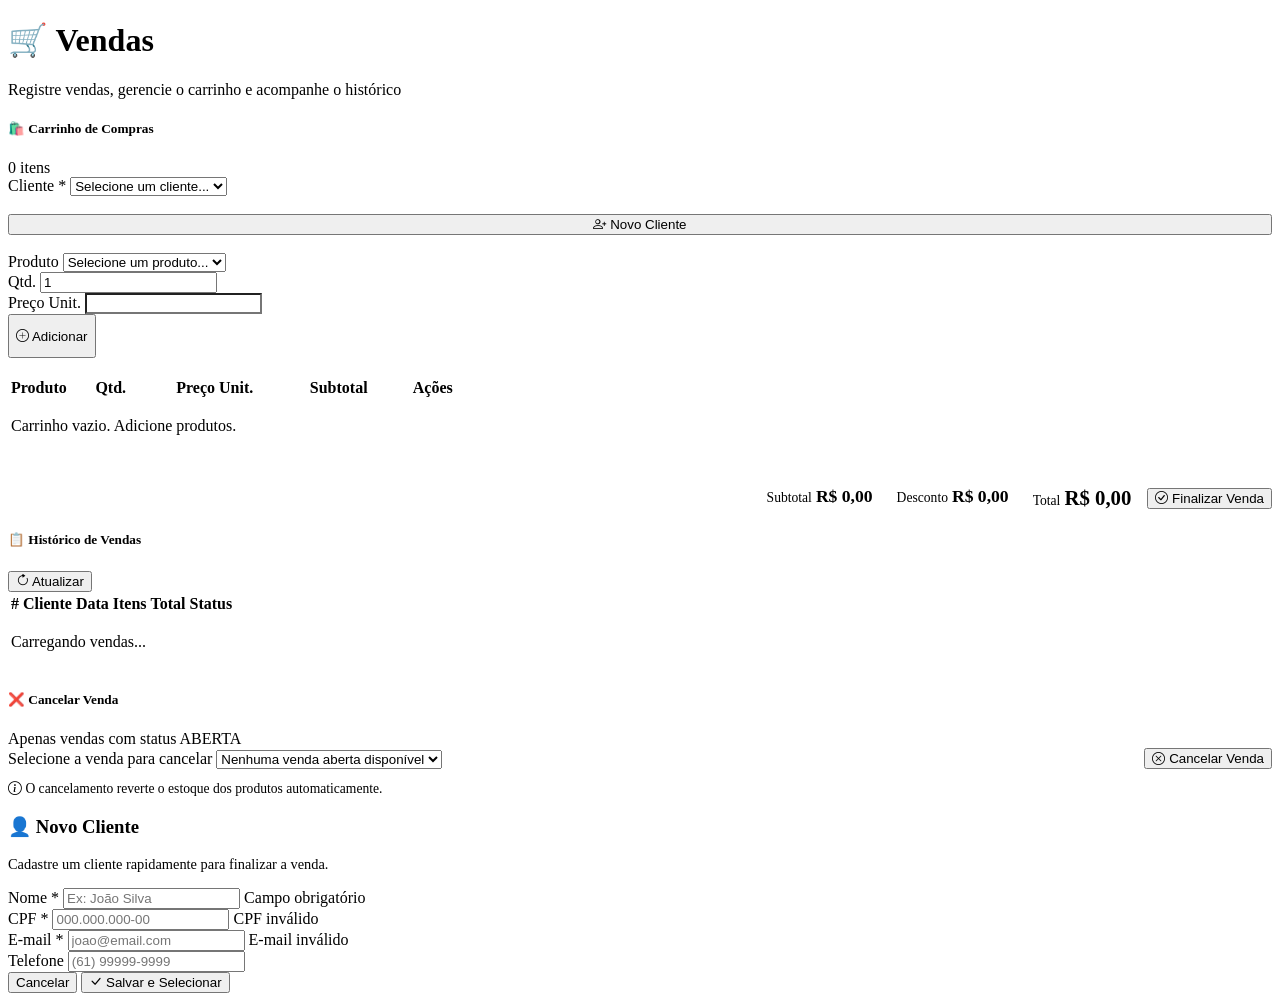
==== pages/vendas.html @ 30524304 "subindo pdv" ====
<!DOCTYPE html>
<html lang="pt-BR">

<head>
    <meta charset="UTF-8">
    <meta name="viewport" content="width=device-width, initial-scale=1.0">
    <title>Vendas</title>
    
    <!-- CSS -->
    <link rel="stylesheet" href="../GeekSync-front/assets/css/style.css">
    
    <!-- Bootstrap Icons -->
    <link rel="stylesheet" href="https://cdn.jsdelivr.net/npm/bootstrap-icons@1.13.1/font/bootstrap-icons.min.css">
</head>

<body>

    <div id="section-vendas" class="sub-page" style="display:block;">

        <!-- Header -->
        <div class="page-header">
            <div>
                <h1>🛒 Vendas</h1>
                <p>Registre vendas, gerencie o carrinho e acompanhe o histórico</p>
            </div>
        </div>

        <!-- Carrinho -->
        <div class="card">
            <div class="card-header">
                <h5>🛍️ Carrinho de Compras</h5>
                <span class="badge badge-primary" id="totalItensCarrinho">0 itens</span>
            </div>
            <div class="card-body">

                <!-- Seleção de Cliente -->
                <div class="form-row" style="margin-bottom:18px;">
                    <div class="form-group" style="margin-bottom:0;">
                        <label>Cliente *</label>
                        <select id="clienteVenda">
                            <option value="">Selecione um cliente...</option>
                        </select>
                    </div>
                    <div class="form-group" style="margin-bottom:0;">
                        <label>&nbsp;</label>
                        <button class="btn btn-secondary" style="width:100%;" onclick="abrirModalNovoCliente()">
                            <i class="bi bi-person-plus"></i>
                            Novo Cliente
                        </button>
                    </div>
                </div>

                <!-- Adicionar Itens -->
                <div class="form-row" style="margin-bottom:18px; align-items:flex-end;">
                    <div class="form-group" style="margin-bottom:0;">
                        <label>Produto</label>
                        <select id="produtoVenda">
                            <option value="">Selecione um produto...</option>
                        </select>
                    </div>
                    <div class="form-group" style="margin-bottom:0;">
                        <label>Qtd.</label>
                        <input type="number" id="quantidadeItem" value="1" min="1" />
                    </div>
                    <div class="form-group" style="margin-bottom:0;">
                        <label>Preço Unit.</label>
                        <input type="text" id="precoUnitario" readonly style="background:var(--surface2); color:var(--muted);" />
                    </div>
                    <button class="btn btn-primary" id="btnAdicionarItem" style="margin-bottom:0; height:44px;">
                        <i class="bi bi-plus-circle"></i>
                        Adicionar
                    </button>
                </div>

                <!-- Tabela do Carrinho -->
                <div class="table-wrap" style="margin-bottom:16px;">
                    <table>
                        <thead>
                            <tr>
                                <th>Produto</th>
                                <th style="width:80px;">Qtd.</th>
                                <th style="width:120px;">Preço Unit.</th>
                                <th style="width:120px;">Subtotal</th>
                                <th style="width:60px;">Ações</th>
                            </tr>
                        </thead>
                        <tbody id="tabelaCarrinho">
                            <tr>
                                <td colspan="5" class="empty">
                                    <p>Carrinho vazio. Adicione produtos.</p>
                                </td>
                            </tr>
                        </tbody>
                    </table>
                </div>

                <!-- Resumo -->
                <div style="display:flex; flex-wrap:wrap; gap:16px; justify-content:flex-end; align-items:center; padding-top:16px; border-top:1px solid var(--border);">
                    <div style="display:flex; gap:24px; flex-wrap:wrap;">
                        <div>
                            <span style="color:var(--muted); font-size:.85rem;">Subtotal</span>
                            <span style="font-size:1.1rem; font-weight:600;" id="totalCarrinho">R$ 0,00</span>
                        </div>
                        <div>
                            <span style="color:var(--muted); font-size:.85rem;">Desconto</span>
                            <span style="font-size:1.1rem; font-weight:600; color:var(--success);" id="descontoAplicado">R$ 0,00</span>
                            <span class="badge badge-desconto" id="badgeDesconto" style="display:none;">10% OFF</span>
                        </div>
                        <div>
                            <span style="color:var(--muted); font-size:.85rem;">Total</span>
                            <span style="font-size:1.3rem; font-weight:700; color:var(--blue);" id="totalFinal">R$ 0,00</span>
                        </div>
                    </div>
                    <button class="btn btn-success" id="btnFinalizarVenda">
                        <i class="bi bi-check-circle"></i>
                        Finalizar Venda
                    </button>
                </div>

            </div>
        </div>

        <!-- Histórico -->
        <div class="card">
            <div class="card-header">
                <h5>📋 Histórico de Vendas</h5>
                <button class="btn btn-secondary btn-sm" onclick="listarVendas()">
                    <i class="bi bi-arrow-clockwise"></i>
                    Atualizar
                </button>
            </div>
            <div class="card-body" style="padding:0;">
                <div class="table-wrap">
                    <table>
                        <thead>
                            <tr>
                                <th>#</th>
                                <th>Cliente</th>
                                <th>Data</th>
                                <th>Itens</th>
                                <th>Total</th>
                                <th>Status</th>
                            </tr>
                        </thead>
                        <tbody id="tabelaVendas">
                            <tr>
                                <td colspan="6" class="empty">
                                    <p>Carregando vendas...</p>
                                </td>
                            </tr>
                        </tbody>
                    </table>
                </div>
            </div>
        </div>

        <!-- Cancelar Venda -->
        <div class="card">
            <div class="card-header">
                <h5>❌ Cancelar Venda</h5>
                <span class="badge badge-warning">Apenas vendas com status ABERTA</span>
            </div>
            <div class="card-body">
                <div style="display:flex; gap:12px; flex-wrap:wrap; align-items:flex-end;">
                    <div class="form-group" style="flex:1; min-width:250px; margin-bottom:0;">
                        <label>Selecione a venda para cancelar</label>
                        <select id="vendaIdCancelar">
                            <option value="">Nenhuma venda aberta disponível</option>
                        </select>
                    </div>
                    <button class="btn btn-danger" id="btnCancelarVenda" style="margin-bottom:0;">
                        <i class="bi bi-x-circle"></i>
                        Cancelar Venda
                    </button>
                </div>
                <div style="margin-top:12px; font-size:.85rem; color:var(--muted);">
                    <i class="bi bi-info-circle"></i>
                    O cancelamento reverte o estoque dos produtos automaticamente.
                </div>
            </div>
        </div>

    </div>

    <!-- ============================================================
         MODAL - NOVO CLIENTE RÁPIDO
    ============================================================ -->

    <div class="modal-overlay" id="modalNovoCliente">
        <div class="modal">
            <h3>👤 Novo Cliente</h3>
            <p style="color:var(--muted); font-size:.9rem;">Cadastre um cliente rapidamente para finalizar a venda.</p>

            <div class="form-group">
                <label>Nome *</label>
                <input type="text" id="novoClienteNome" placeholder="Ex: João Silva" />
                <span class="error-msg" id="err-novo-cliente-nome">Campo obrigatório</span>
            </div>

            <div class="form-group">
                <label>CPF *</label>
                <input type="text" id="novoClienteCpf" placeholder="000.000.000-00" maxlength="14" oninput="maskCPF(this)" />
                <span class="error-msg" id="err-novo-cliente-cpf">CPF inválido</span>
            </div>

            <div class="form-group">
                <label>E-mail *</label>
                <input type="email" id="novoClienteEmail" placeholder="joao@email.com" />
                <span class="error-msg" id="err-novo-cliente-email">E-mail inválido</span>
            </div>

            <div class="form-group">
                <label>Telefone</label>
                <input type="text" id="novoClienteTelefone" placeholder="(61) 99999-9999" maxlength="15" oninput="maskTel(this)" />
            </div>

            <div class="form-actions">
                <button class="btn btn-secondary" onclick="fecharModalNovoCliente()">Cancelar</button>
                <button class="btn btn-primary" onclick="salvarNovoCliente()">
                    <i class="bi bi-check-lg"></i>
                    Salvar e Selecionar
                </button>
            </div>
        </div>
    </div>

    <!-- ============================================================
         SCRIPTS (somente links, SEM script inline)
    ============================================================ -->
    <script src="../assets/js/api.js"></script>
    <script src="../assets/js/auth.js"></script>
    <script src="../assets/js/app.js"></script>
    <script src="../assets/js/vendas.js"></script>

</body>

</html>
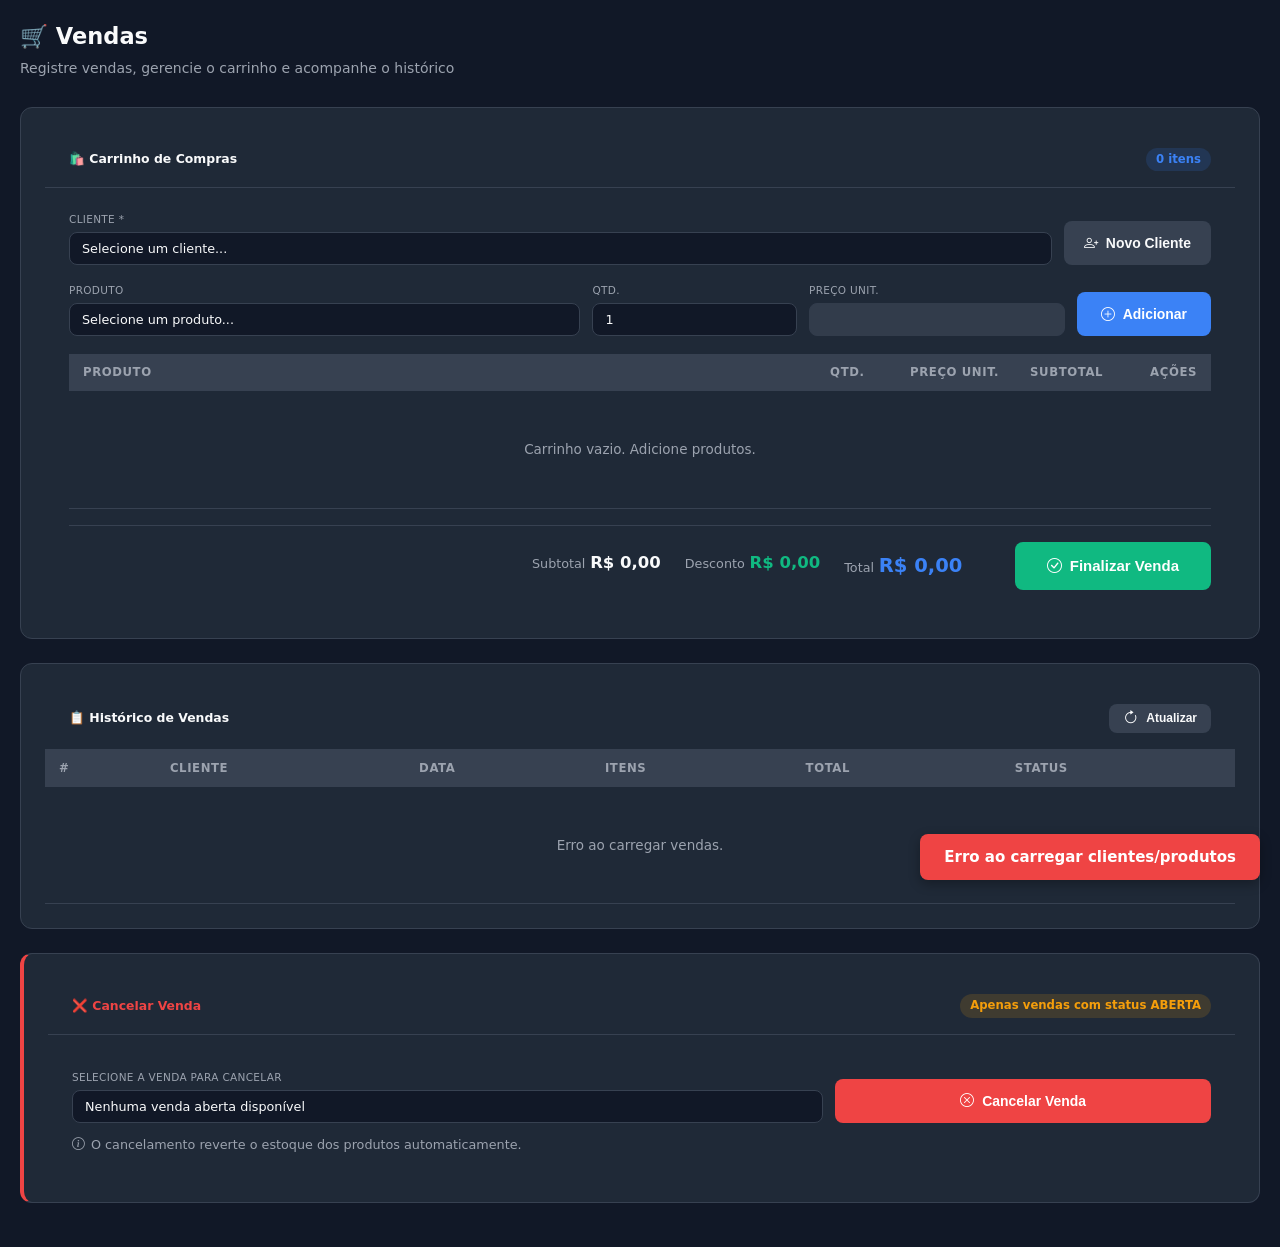
==== commit 22a1795b: "atualizando funcionalidade do botão" ====
--- a/pages/vendas.html
+++ b/pages/vendas.html
@@ -4,10 +4,10 @@
 <head>
     <meta charset="UTF-8">
     <meta name="viewport" content="width=device-width, initial-scale=1.0">
-    <title>Vendas</title>
+    <title>Vendas - GeekSync</title>
     
     <!-- CSS -->
-    <link rel="stylesheet" href="../GeekSync-front/assets/css/style.css">
+    <link rel="stylesheet" href="../assets/css/style.css">
     
     <!-- Bootstrap Icons -->
     <link rel="stylesheet" href="https://cdn.jsdelivr.net/npm/bootstrap-icons@1.13.1/font/bootstrap-icons.min.css">
@@ -15,17 +15,21 @@
 
 <body>
 
-    <div id="section-vendas" class="sub-page" style="display:block;">
-
-        <!-- Header -->
+    <div id="page-vendas" class="sub-page" style="display:block; padding:20px;">
+
+        <!-- ============================================================
+             HEADER
+        ============================================================ -->
         <div class="page-header">
             <div>
                 <h1>🛒 Vendas</h1>
-                <p>Registre vendas, gerencie o carrinho e acompanhe o histórico</p>
-            </div>
-        </div>
-
-        <!-- Carrinho -->
+                <p style="color:var(--muted); font-size:14px;">Registre vendas, gerencie o carrinho e acompanhe o histórico</p>
+            </div>
+        </div>
+
+        <!-- ============================================================
+             CARRINHO DE COMPRAS
+        ============================================================ -->
         <div class="card">
             <div class="card-header">
                 <h5>🛍️ Carrinho de Compras</h5>
@@ -34,16 +38,15 @@
             <div class="card-body">
 
                 <!-- Seleção de Cliente -->
-                <div class="form-row" style="margin-bottom:18px;">
-                    <div class="form-group" style="margin-bottom:0;">
-                        <label>Cliente *</label>
-                        <select id="clienteVenda">
+                <div style="display:grid; grid-template-columns: 1fr auto; gap:12px; margin-bottom:18px;">
+                    <div class="form-group" style="margin-bottom:0;">
+                        <label class="form-label">Cliente *</label>
+                        <select id="clienteVenda" class="form-input">
                             <option value="">Selecione um cliente...</option>
                         </select>
                     </div>
-                    <div class="form-group" style="margin-bottom:0;">
-                        <label>&nbsp;</label>
-                        <button class="btn btn-secondary" style="width:100%;" onclick="abrirModalNovoCliente()">
+                    <div class="form-group" style="margin-bottom:0; display:flex; align-items:flex-end;">
+                        <button class="btn btn-secondary" onclick="abrirModalNovoCliente()" style="height:44px; white-space:nowrap;">
                             <i class="bi bi-person-plus"></i>
                             Novo Cliente
                         </button>
@@ -51,22 +54,22 @@
                 </div>
 
                 <!-- Adicionar Itens -->
-                <div class="form-row" style="margin-bottom:18px; align-items:flex-end;">
-                    <div class="form-group" style="margin-bottom:0;">
-                        <label>Produto</label>
-                        <select id="produtoVenda">
+                <div style="display:grid; grid-template-columns: 2fr 0.8fr 1fr auto; gap:12px; margin-bottom:18px; align-items:flex-end;">
+                    <div class="form-group" style="margin-bottom:0;">
+                        <label class="form-label">Produto</label>
+                        <select id="produtoVenda" class="form-input">
                             <option value="">Selecione um produto...</option>
                         </select>
                     </div>
                     <div class="form-group" style="margin-bottom:0;">
-                        <label>Qtd.</label>
-                        <input type="number" id="quantidadeItem" value="1" min="1" />
-                    </div>
-                    <div class="form-group" style="margin-bottom:0;">
-                        <label>Preço Unit.</label>
-                        <input type="text" id="precoUnitario" readonly style="background:var(--surface2); color:var(--muted);" />
-                    </div>
-                    <button class="btn btn-primary" id="btnAdicionarItem" style="margin-bottom:0; height:44px;">
+                        <label class="form-label">Qtd.</label>
+                        <input type="number" id="quantidadeItem" class="form-input" value="1" min="1">
+                    </div>
+                    <div class="form-group" style="margin-bottom:0;">
+                        <label class="form-label">Preço Unit.</label>
+                        <input type="text" id="precoUnitario" class="form-input" readonly style="background:var(--surface2); color:var(--muted); cursor:not-allowed;">
+                    </div>
+                    <button class="btn btn-primary" id="btnAdicionarItem" style="height:44px; white-space:nowrap;">
                         <i class="bi bi-plus-circle"></i>
                         Adicionar
                     </button>
@@ -111,7 +114,7 @@
                             <span style="font-size:1.3rem; font-weight:700; color:var(--blue);" id="totalFinal">R$ 0,00</span>
                         </div>
                     </div>
-                    <button class="btn btn-success" id="btnFinalizarVenda">
+                    <button class="btn btn-success" id="btnFinalizarVenda" style="height:48px; padding:0 32px; font-size:1rem;">
                         <i class="bi bi-check-circle"></i>
                         Finalizar Venda
                     </button>
@@ -120,8 +123,10 @@
             </div>
         </div>
 
-        <!-- Histórico -->
-        <div class="card">
+        <!-- ============================================================
+             HISTÓRICO DE VENDAS
+        ============================================================ -->
+        <div class="card" style="margin-top:20px;">
             <div class="card-header">
                 <h5>📋 Histórico de Vendas</h5>
                 <button class="btn btn-secondary btn-sm" onclick="listarVendas()">
@@ -154,26 +159,31 @@
             </div>
         </div>
 
-        <!-- Cancelar Venda -->
-        <div class="card">
+        <!-- ============================================================
+             CANCELAR VENDA
+        ============================================================ -->
+        <div class="card" style="margin-top:20px; border-left: 4px solid var(--danger);">
             <div class="card-header">
-                <h5>❌ Cancelar Venda</h5>
+                <h5 style="color: var(--danger);">❌ Cancelar Venda</h5>
                 <span class="badge badge-warning">Apenas vendas com status ABERTA</span>
             </div>
             <div class="card-body">
                 <div style="display:flex; gap:12px; flex-wrap:wrap; align-items:flex-end;">
-                    <div class="form-group" style="flex:1; min-width:250px; margin-bottom:0;">
-                        <label>Selecione a venda para cancelar</label>
-                        <select id="vendaIdCancelar">
+                    <div class="form-group" style="flex:2; min-width:250px; margin-bottom:0;">
+                        <label class="form-label">Selecione a venda para cancelar</label>
+                        <select id="vendaIdCancelar" class="form-input">
                             <option value="">Nenhuma venda aberta disponível</option>
                         </select>
                     </div>
-                    <button class="btn btn-danger" id="btnCancelarVenda" style="margin-bottom:0;">
-                        <i class="bi bi-x-circle"></i>
-                        Cancelar Venda
-                    </button>
-                </div>
-                <div style="margin-top:12px; font-size:.85rem; color:var(--muted);">
+                    <div class="form-group" style="flex:1; min-width:150px; margin-bottom:0;">
+                        <label class="form-label">&nbsp;</label>
+                        <button class="btn btn-danger" id="btnCancelarVenda" style="width:100%; height:44px;">
+                            <i class="bi bi-x-circle"></i>
+                            Cancelar Venda
+                        </button>
+                    </div>
+                </div>
+                <div style="margin-top:12px; font-size:.85rem; color:var(--muted); display:flex; align-items:center; gap:6px;">
                     <i class="bi bi-info-circle"></i>
                     O cancelamento reverte o estoque dos produtos automaticamente.
                 </div>
@@ -183,38 +193,37 @@
     </div>
 
     <!-- ============================================================
-         MODAL - NOVO CLIENTE RÁPIDO
-    ============================================================ -->
-
+         MODAL - NOVO CLIENTE
+    ============================================================ -->
     <div class="modal-overlay" id="modalNovoCliente">
         <div class="modal">
             <h3>👤 Novo Cliente</h3>
-            <p style="color:var(--muted); font-size:.9rem;">Cadastre um cliente rapidamente para finalizar a venda.</p>
-
-            <div class="form-group">
-                <label>Nome *</label>
-                <input type="text" id="novoClienteNome" placeholder="Ex: João Silva" />
+            <p style="color:var(--muted); font-size:.9rem; margin-bottom:16px;">Cadastre um cliente rapidamente para finalizar a venda.</p>
+
+            <div class="form-group">
+                <label class="form-label">Nome *</label>
+                <input type="text" id="novoClienteNome" class="form-input" placeholder="Ex: João Silva">
                 <span class="error-msg" id="err-novo-cliente-nome">Campo obrigatório</span>
             </div>
 
             <div class="form-group">
-                <label>CPF *</label>
-                <input type="text" id="novoClienteCpf" placeholder="000.000.000-00" maxlength="14" oninput="maskCPF(this)" />
+                <label class="form-label">CPF *</label>
+                <input type="text" id="novoClienteCpf" class="form-input" placeholder="000.000.000-00" maxlength="14">
                 <span class="error-msg" id="err-novo-cliente-cpf">CPF inválido</span>
             </div>
 
             <div class="form-group">
-                <label>E-mail *</label>
-                <input type="email" id="novoClienteEmail" placeholder="joao@email.com" />
+                <label class="form-label">E-mail *</label>
+                <input type="email" id="novoClienteEmail" class="form-input" placeholder="joao@email.com">
                 <span class="error-msg" id="err-novo-cliente-email">E-mail inválido</span>
             </div>
 
             <div class="form-group">
-                <label>Telefone</label>
-                <input type="text" id="novoClienteTelefone" placeholder="(61) 99999-9999" maxlength="15" oninput="maskTel(this)" />
-            </div>
-
-            <div class="form-actions">
+                <label class="form-label">Telefone</label>
+                <input type="text" id="novoClienteTelefone" class="form-input" placeholder="(61) 99999-9999" maxlength="15">
+            </div>
+
+            <div class="form-actions" style="margin-top:20px;">
                 <button class="btn btn-secondary" onclick="fecharModalNovoCliente()">Cancelar</button>
                 <button class="btn btn-primary" onclick="salvarNovoCliente()">
                     <i class="bi bi-check-lg"></i>
@@ -225,13 +234,39 @@
     </div>
 
     <!-- ============================================================
-         SCRIPTS (somente links, SEM script inline)
+         TOAST NOTIFICATIONS
+    ============================================================ -->
+    <div class="toast-container" id="toast-container"></div>
+
+    <!-- ============================================================
+         SCRIPTS
     ============================================================ -->
     <script src="../assets/js/api.js"></script>
     <script src="../assets/js/auth.js"></script>
     <script src="../assets/js/app.js"></script>
     <script src="../assets/js/vendas.js"></script>
 
+    <!-- ============================================================
+         INICIALIZAÇÃO
+    ============================================================ -->
+    <script>
+        document.addEventListener('DOMContentLoaded', function() {
+            // Carrega dados da venda
+            carregarDadosVenda();
+            
+            // Configura eventos
+            configurarEventosVendas();
+            
+            // Lista vendas
+            listarVendas();
+            
+            // Carrega vendas abertas para cancelamento
+            carregarVendasAbertas();
+            
+            console.log('✅ Página de Vendas inicializada!');
+        });
+    </script>
+
 </body>
 
 </html>
--- a/assets/css/style.css
+++ b/assets/css/style.css
@@ -0,0 +1,2022 @@
+/* ============================================================
+   RESET & BASE
+   ============================================================ */
+*, *::before, *::after { 
+    box-sizing: border-box; 
+    margin: 0; 
+    padding: 0; 
+}
+
+:root {
+    --bg:       #111827;
+    --surface:  #1F2937;
+    --surface2: #374151;
+    --blue:     #3B82F6;
+    --blue-d:   #2563EB;
+    --blue-l:   #60A5FA;
+    --white:    #FFFFFF;
+    --text:     #F9FAFB;
+    --muted:    #9CA3AF;
+    --danger:   #EF4444;
+    --warning:  #F59E0B;
+    --success:  #10B981;
+    --border:   #374151;
+    --radius:   8px;
+    --shadow:   0 4px 24px rgba(0,0,0,.45);
+}
+
+html, body { 
+    height: 100%; 
+    font-family: 'Segoe UI', system-ui, -apple-system, sans-serif; 
+    background: var(--bg); 
+    color: var(--text); 
+    font-size: 15px; 
+    line-height: 1.5;
+}
+
+a { text-decoration: none; color: inherit; }
+
+/* ============================================================
+   PAGES
+   ============================================================ */
+.page { display: none; min-height: 100vh; }
+.page.active { display: flex; flex-direction: column; }
+
+/* ============================================================
+   LOGIN PAGE
+   ============================================================ */
+#page-login { 
+    align-items: center; 
+    justify-content: center; 
+    background: radial-gradient(ellipse at 60% 40%, #1e3a5f 0%, #111827 70%); 
+}
+
+.login-card {
+    width: 100%; 
+    max-width: 420px; 
+    background: var(--surface);
+    border-radius: 16px; 
+    padding: 40px 36px; 
+    box-shadow: var(--shadow);
+    border: 1px solid var(--border);
+}
+
+.login-card .logo-wrap { 
+    text-align: center; 
+    margin-bottom: 28px; 
+}
+
+.login-card .logo-wrap img { 
+    width: 200px; 
+    max-width: 100%;
+}
+
+.login-card h2 { 
+    font-size: 1.15rem; 
+    font-weight: 600; 
+    color: var(--muted); 
+    text-align: center; 
+    margin-bottom: 28px; 
+    letter-spacing: .04em; 
+    text-transform: uppercase; 
+}
+
+/* ============================================================
+   FORM ELEMENTS
+   ============================================================ */
+.form-group { 
+    margin-bottom: 18px; 
+}
+
+.form-group label { 
+    display: block; 
+    font-size: .82rem; 
+    color: var(--muted); 
+    margin-bottom: 6px; 
+    font-weight: 500; 
+    letter-spacing: .03em; 
+    text-transform: uppercase; 
+}
+
+.form-group input,
+.form-group select,
+.form-group textarea {
+    width: 100%; 
+    background: var(--bg); 
+    border: 1.5px solid var(--border);
+    color: var(--text); 
+    padding: 11px 14px; 
+    border-radius: var(--radius);
+    font-size: .95rem; 
+    outline: none; 
+    transition: border .2s;
+    font-family: inherit;
+}
+
+.form-group input:focus,
+.form-group select:focus,
+.form-group textarea:focus { 
+    border-color: var(--blue); 
+}
+
+.form-group input.error,
+.form-group select.error,
+.form-group textarea.error { 
+    border-color: var(--danger); 
+}
+
+.error-msg { 
+    display: none; 
+    margin-top: 6px; 
+    font-size: .82rem; 
+    color: var(--danger); 
+}
+
+.error-msg.visible { 
+    display: block; 
+}
+
+.alert-box {
+    display: none; 
+    background: rgba(239,68,68,.12); 
+    border: 1px solid var(--danger);
+    border-radius: var(--radius); 
+    padding: 12px 14px; 
+    margin-bottom: 20px;
+    font-size: .88rem; 
+    color: var(--danger); 
+    align-items: center; 
+    gap: 8px;
+}
+
+.alert-box.visible { 
+    display: flex; 
+}
+
+.alert-box svg { 
+    flex-shrink: 0; 
+}
+
+/* ============================================================
+   BUTTONS
+   ============================================================ */
+.btn { 
+    display: inline-flex; 
+    align-items: center; 
+    justify-content: center; 
+    gap: 8px; 
+    padding: 11px 20px; 
+    border-radius: var(--radius); 
+    font-size: .93rem; 
+    font-weight: 600; 
+    cursor: pointer; 
+    border: none; 
+    transition: all .2s; 
+    text-decoration: none;
+}
+
+.btn:active { 
+    transform: scale(.98); 
+}
+
+.btn-primary { 
+    background: var(--blue); 
+    color: #fff; 
+}
+
+.btn-primary:hover { 
+    background: var(--blue-d); 
+}
+
+.btn-secondary { 
+    background: var(--surface2); 
+    color: var(--text); 
+}
+
+.btn-secondary:hover { 
+    background: var(--border); 
+}
+
+.btn-success {
+    background: var(--success);
+    color: #fff;
+}
+
+.btn-success:hover {
+    background: #059669;
+}
+
+.btn-danger { 
+    background: var(--danger); 
+    color: #fff; 
+}
+
+.btn-danger:hover { 
+    background: #dc2626; 
+}
+
+.btn-warning {
+    background: var(--warning);
+    color: #111827;
+}
+
+.btn-warning:hover {
+    background: #d97706;
+}
+
+.btn-sm { 
+    padding: 6px 12px; 
+    font-size: .82rem; 
+}
+
+.btn-icon { 
+    background: none; 
+    border: 1px solid var(--border); 
+    color: var(--muted); 
+    width: 32px; 
+    height: 32px; 
+    border-radius: 6px; 
+    display: inline-flex; 
+    align-items: center; 
+    justify-content: center; 
+    cursor: pointer; 
+    transition: all .15s; 
+}
+
+.btn-icon:hover { 
+    border-color: var(--blue); 
+    color: var(--blue); 
+}
+
+.btn-icon.del:hover { 
+    border-color: var(--danger); 
+    color: var(--danger); 
+}
+
+.btn-icon.success:hover {
+    border-color: var(--success);
+    color: var(--success);
+}
+
+select {
+    width: 100%; 
+    background: var(--bg); 
+    border: 1.5px solid var(--border); 
+    color: var(--text); 
+    padding: 11px 14px; 
+    border-radius: var(--radius); 
+    font-size: .95rem; 
+    outline: none; 
+    appearance: none; 
+    transition: border .2s;
+    cursor: pointer;
+}
+
+select:focus { 
+    border-color: var(--blue); 
+}
+
+/* ============================================================
+   LAYOUT PRINCIPAL (SIDEBAR)
+   ============================================================ */
+#page-app { 
+    flex-direction: row; 
+}
+
+.sidebar {
+    width: 220px; 
+    min-height: 100vh; 
+    background: var(--surface);
+    border-right: 1px solid var(--border); 
+    display: flex; 
+    flex-direction: column;
+    position: fixed; 
+    top: 0; 
+    left: 0; 
+    bottom: 0; 
+    z-index: 100;
+}
+
+.sidebar .logo-wrap { 
+    padding: 22px 18px 18px; 
+    border-bottom: 1px solid var(--border); 
+    text-align: center;
+}
+
+.sidebar .logo-wrap img { 
+    width: 150px; 
+    max-width: 100%;
+}
+
+.sidebar nav { 
+    flex: 1; 
+    padding: 12px 0; 
+}
+
+.nav-item {
+    display: flex; 
+    align-items: center; 
+    gap: 10px;
+    padding: 11px 18px; 
+    cursor: pointer; 
+    border-left: 3px solid transparent;
+    font-size: .9rem; 
+    font-weight: 500; 
+    color: var(--muted); 
+    transition: all .15s;
+    border: none;
+    background: none;
+    width: 100%;
+    text-align: left;
+}
+
+.nav-item:hover { 
+    color: var(--text); 
+    background: rgba(59,130,246,.08); 
+}
+
+.nav-item.active { 
+    color: var(--blue); 
+    border-left-color: var(--blue); 
+    background: rgba(59,130,246,.1); 
+}
+
+.nav-item svg { 
+    width: 18px; 
+    height: 18px; 
+    flex-shrink: 0; 
+}
+
+.nav-item i { 
+    font-size: 1.2rem; 
+    width: 24px; 
+    text-align: center; 
+}
+
+.sidebar-footer { 
+    padding: 14px 18px; 
+    border-top: 1px solid var(--border); 
+}
+
+.user-pill { 
+    display: flex; 
+    align-items: center; 
+    gap: 10px; 
+}
+
+.user-avatar { 
+    width: 34px; 
+    height: 34px; 
+    border-radius: 50%; 
+    background: var(--blue); 
+    display: flex; 
+    align-items: center; 
+    justify-content: center; 
+    font-weight: 700; 
+    font-size: .85rem; 
+    flex-shrink: 0; 
+}
+
+.user-info .user-name { 
+    font-size: .85rem; 
+    font-weight: 600; 
+}
+
+.user-info .user-role { 
+    font-size: .75rem; 
+    color: var(--muted); 
+}
+
+.btn-logout { 
+    margin-top: 10px; 
+    background: none; 
+    border: 1px solid var(--border); 
+    color: var(--muted); 
+    padding: 7px 12px; 
+    border-radius: var(--radius); 
+    font-size: .82rem; 
+    cursor: pointer; 
+    width: 100%; 
+    transition: all .15s; 
+}
+
+.btn-logout:hover { 
+    border-color: var(--danger); 
+    color: var(--danger); 
+}
+
+.main-content { 
+    margin-left: 220px; 
+    flex: 1; 
+    padding: 32px 36px; 
+    min-height: 100vh; 
+}
+
+/* ============================================================
+   PAGE HEADER
+   ============================================================ */
+.page-header { 
+    display: flex; 
+    align-items: center; 
+    justify-content: space-between; 
+    margin-bottom: 28px; 
+    flex-wrap: wrap;
+    gap: 12px;
+}
+
+.page-header h1 { 
+    font-size: 1.5rem; 
+    font-weight: 700; 
+}
+
+.page-header p { 
+    color: var(--muted); 
+    font-size: .88rem; 
+    margin-top: 4px; 
+}
+
+/* ============================================================
+   CARDS / PANELS
+   ============================================================ */
+.card { 
+    background: var(--surface); 
+    border: 1px solid var(--border); 
+    border-radius: 12px; 
+    padding: 24px; 
+    margin-bottom: 24px; 
+}
+
+.card-header {
+    display: flex;
+    justify-content: space-between;
+    align-items: center;
+    padding: 16px 24px;
+    border-bottom: 1px solid var(--border);
+    background: transparent;
+}
+
+.card-header h5 {
+    font-weight: 600;
+    margin: 0;
+}
+
+.card-body {
+    padding: 24px;
+}
+
+/* ============================================================
+   TABLE
+   ============================================================ */
+.table-wrap { 
+    overflow-x: auto; 
+}
+
+table { 
+    width: 100%; 
+    border-collapse: collapse; 
+    font-size: .9rem; 
+}
+
+thead th { 
+    background: var(--surface2); 
+    color: var(--muted); 
+    font-size: .78rem; 
+    text-transform: uppercase; 
+    letter-spacing: .05em; 
+    padding: 10px 14px; 
+    text-align: left; 
+    font-weight: 600;
+}
+
+tbody tr { 
+    border-bottom: 1px solid var(--border); 
+    transition: background .1s; 
+}
+
+tbody tr:hover { 
+    background: rgba(255,255,255,.02); 
+}
+
+tbody td { 
+    padding: 12px 14px; 
+    vertical-align: middle; 
+}
+
+/* ============================================================
+   BADGES
+   ============================================================ */
+.badge { 
+    display: inline-flex; 
+    align-items: center; 
+    gap: 5px; 
+    padding: 3px 10px; 
+    border-radius: 999px; 
+    font-size: .78rem; 
+    font-weight: 600; 
+}
+
+.badge-success { 
+    background: rgba(16,185,129,.15); 
+    color: var(--success); 
+}
+
+.badge-danger  { 
+    background: rgba(239,68,68,.15); 
+    color: var(--danger); 
+}
+
+.badge-warning { 
+    background: rgba(245,158,11,.18); 
+    color: var(--warning); 
+}
+
+.badge-muted   { 
+    background: rgba(156,163,175,.15); 
+    color: var(--muted); 
+}
+
+.badge-primary {
+    background: rgba(59,130,246,.15);
+    color: var(--blue);
+}
+
+/* Estoque baixo */
+tr.estoque-baixo { 
+    background: rgba(245,158,11,.07) !important; 
+}
+
+tr.estoque-baixo td:first-child { 
+    border-left: 3px solid var(--warning); 
+}
+
+/* ============================================================
+   FORM LAYOUT
+   ============================================================ */
+.form-row { 
+    display: grid; 
+    grid-template-columns: 1fr 1fr; 
+    gap: 18px; 
+}
+
+.form-row.single { 
+    grid-template-columns: 1fr; 
+}
+
+.form-actions { 
+    display: flex; 
+    gap: 10px; 
+    margin-top: 24px; 
+    justify-content: flex-end; 
+    flex-wrap: wrap;
+}
+
+/* ============================================================
+   SEARCH BAR
+   ============================================================ */
+.search-bar { 
+    display: flex; 
+    gap: 12px; 
+    margin-bottom: 20px; 
+    flex-wrap: wrap; 
+}
+
+.search-bar input,
+.search-bar select { 
+    flex: 1; 
+    min-width: 200px; 
+    background: var(--surface); 
+    border: 1.5px solid var(--border); 
+    color: var(--text); 
+    padding: 9px 14px; 
+    border-radius: var(--radius); 
+    font-size: .9rem; 
+    outline: none; 
+}
+
+.search-bar input:focus,
+.search-bar select:focus { 
+    border-color: var(--blue); 
+}
+
+/* ============================================================
+   SUB PAGES
+   ============================================================ */
+.sub-page { 
+    display: none; 
+}
+
+.sub-page.active { 
+    display: block; 
+}
+
+/* ============================================================
+   MODAL
+   ============================================================ */
+.modal-overlay { 
+    display: none; 
+    position: fixed; 
+    inset: 0; 
+    background: rgba(0,0,0,.65); 
+    z-index: 200; 
+    align-items: center; 
+    justify-content: center; 
+}
+
+.modal-overlay.visible { 
+    display: flex; 
+}
+
+.modal { 
+    background: var(--surface); 
+    border-radius: 14px; 
+    padding: 28px 28px 24px; 
+    width: 100%; 
+    max-width: 520px; 
+    box-shadow: var(--shadow); 
+    border: 1px solid var(--border); 
+}
+
+.modal h3 { 
+    font-size: 1.05rem; 
+    font-weight: 700; 
+    margin-bottom: 20px; 
+}
+
+.modal-actions { 
+    display: flex; 
+    gap: 10px; 
+    justify-content: flex-end; 
+    margin-top: 24px; 
+}
+
+/* ============================================================
+   DASHBOARD CARDS
+   ============================================================ */
+.dashboard-grid {
+    display: grid;
+    grid-template-columns: repeat(4, 1fr);
+    gap: 20px;
+    margin-bottom: 24px;
+}
+
+.dashboard-card {
+    background: var(--surface);
+    border: 1px solid var(--border);
+    border-radius: 12px;
+    padding: 20px;
+    transition: all .2s;
+}
+
+.dashboard-card:hover {
+    border-color: var(--blue);
+    transform: translateY(-2px);
+}
+
+.dashboard-card .card-header-dash {
+    display: flex;
+    justify-content: space-between;
+    align-items: center;
+}
+
+.dashboard-card .card-label {
+    color: var(--muted);
+    font-size: .8rem;
+    text-transform: uppercase;
+    letter-spacing: .05em;
+    margin-bottom: 4px;
+}
+
+.dashboard-card .card-value {
+    font-size: 2rem;
+    font-weight: 700;
+}
+
+.dashboard-card .card-icon {
+    font-size: 2.5rem;
+    opacity: .6;
+}
+
+.dashboard-card .card-icon.blue { color: var(--blue); }
+.dashboard-card .card-icon.green { color: var(--success); }
+.dashboard-card .card-icon.yellow { color: var(--warning); }
+.dashboard-card .card-icon.red { color: var(--danger); }
+
+/* ============================================================
+   TOOLTIP
+   ============================================================ */
+.estoque-warn { 
+    color: var(--warning); 
+    font-size: .8rem; 
+    display: inline-flex; 
+    align-items: center; 
+    gap: 4px; 
+}
+
+/* ============================================================
+   EMPTY STATE
+   ============================================================ */
+.empty { 
+    text-align: center; 
+    padding: 48px 0; 
+    color: var(--muted); 
+}
+
+.empty svg { 
+    opacity: .3; 
+    margin-bottom: 12px; 
+}
+
+.empty p { 
+    font-size: .9rem; 
+}
+
+/* ============================================================
+   TOAST / NOTIFICATIONS
+   ============================================================ */
+.toast-container {
+    position: fixed;
+    bottom: 20px;
+    right: 20px;
+    z-index: 9999;
+    display: flex;
+    flex-direction: column;
+    gap: 8px;
+    max-width: 400px;
+}
+
+.toast {
+    padding: 12px 20px;
+    border-radius: 8px;
+    color: white;
+    font-weight: 600;
+    font-size: .9rem;
+    box-shadow: 0 4px 12px rgba(0,0,0,0.3);
+    animation: slideInRight 0.3s ease;
+}
+
+.toast-success { background: var(--success); }
+.toast-danger { background: var(--danger); }
+.toast-warning { background: var(--warning); }
+.toast-info { background: var(--blue); }
+
+@keyframes slideInRight {
+    from { transform: translateX(100%); opacity: 0; }
+    to { transform: translateX(0); opacity: 1; }
+}
+
+/* ============================================================
+   LIST GROUP
+   ============================================================ */
+.list-group {
+    list-style: none;
+    margin: 0;
+    padding: 0;
+}
+
+.list-group-item {
+    padding: 12px 24px;
+    border-bottom: 1px solid var(--border);
+    display: flex;
+    justify-content: space-between;
+    align-items: center;
+}
+
+.list-group-item:last-child {
+    border-bottom: none;
+}
+
+/* ============================================================
+   RESPONSIVIDADE
+   ============================================================ */
+@media (max-width: 1024px) {
+    .dashboard-grid {
+        grid-template-columns: repeat(2, 1fr);
+    }
+}
+
+@media (max-width: 768px) {
+    .sidebar { 
+        width: 60px; 
+    }
+    
+    .sidebar .logo-wrap img { 
+        width: 36px; 
+    }
+    
+    .sidebar .logo-wrap { 
+        padding: 12px; 
+        text-align: center; 
+    }
+    
+    .nav-item span { 
+        display: none; 
+    }
+    
+    .nav-item { 
+        justify-content: center; 
+        padding: 12px; 
+    }
+    
+    .nav-item i {
+        font-size: 1.4rem;
+        margin: 0;
+    }
+    
+    .user-info { 
+        display: none; 
+    }
+    
+    .user-pill { 
+        justify-content: center; 
+    }
+    
+    .btn-logout { 
+        font-size: 0; 
+        padding: 8px; 
+    }
+    
+    .btn-logout::after { 
+        content: "⬅"; 
+        font-size: 18px; 
+    }
+    
+    .main-content { 
+        margin-left: 60px; 
+        padding: 16px; 
+    }
+
+    .dashboard-grid {
+        grid-template-columns: 1fr 1fr;
+    }
+
+    .form-row {
+        grid-template-columns: 1fr;
+    }
+
+    .page-header {
+        flex-direction: column;
+        align-items: flex-start;
+    }
+
+    .search-bar {
+        flex-direction: column;
+    }
+
+    .search-bar input,
+    .search-bar select {
+        min-width: 100%;
+    }
+}
+
+@media (max-width: 480px) {
+    .dashboard-grid {
+        grid-template-columns: 1fr;
+    }
+
+    .login-card {
+        padding: 24px 20px;
+        margin: 16px;
+    }
+
+    .main-content {
+        padding: 12px;
+    }
+
+    .card {
+        padding: 16px;
+    }
+
+    table {
+        font-size: .8rem;
+    }
+
+    thead th,
+    tbody td {
+        padding: 8px 10px;
+    }
+}
+
+/* ============================================================
+   UTILITÁRIOS
+   ============================================================ */
+.text-center { text-align: center; }
+.text-muted { color: var(--muted); }
+.text-success { color: var(--success); }
+.text-danger { color: var(--danger); }
+.text-warning { color: var(--warning); }
+.text-primary { color: var(--blue); }
+
+.d-flex { display: flex; }
+.align-items-center { align-items: center; }
+.justify-content-between { justify-content: space-between; }
+.gap-2 { gap: 8px; }
+.gap-3 { gap: 12px; }
+.gap-4 { gap: 16px; }
+
+.flex-grow-1 { flex-grow: 1; }
+.flex-column { flex-direction: column; }
+
+.mb-0 { margin-bottom: 0; }
+.mb-2 { margin-bottom: 8px; }
+.mb-3 { margin-bottom: 12px; }
+.mb-4 { margin-bottom: 16px; }
+
+.mt-2 { margin-top: 8px; }
+.mt-3 { margin-top: 12px; }
+.mt-4 { margin-top: 16px; }
+.mt-5 { margin-top: 24px; }
+
+.fs-2 { font-size: 2rem; }
+.fs-3 { font-size: 1.5rem; }
+
+.fw-bold { font-weight: 700; }
+.fw-semibold { font-weight: 600; }
+
+.w-100 { width: 100%; }
+
+.container-fluid { 
+    width: 100%; 
+    padding-right: 16px; 
+    padding-left: 16px; 
+}
+
+.row {
+    display: grid;
+    grid-template-columns: repeat(auto-fit, minmax(200px, 1fr));
+    gap: 20px;
+}
+
+/* Scrollbar personalizada */
+::-webkit-scrollbar {
+    width: 6px;
+    height: 6px;
+}
+
+::-webkit-scrollbar-track {
+    background: var(--bg);
+}
+
+::-webkit-scrollbar-thumb {
+    background: var(--surface2);
+    border-radius: 3px;
+}
+
+::-webkit-scrollbar-thumb:hover {
+    background: var(--border);
+}
+
+/* ============================================================
+   RELATÓRIOS - ESTILOS ESPECÍFICOS
+   ============================================================ */
+
+/* Progress Bar para ranking de produtos */
+.progress-bar {
+    display: flex;
+    align-items: center;
+    gap: 8px;
+    min-width: 120px;
+}
+
+.progress-fill {
+    flex: 1;
+    height: 8px;
+    background: var(--surface2);
+    border-radius: 4px;
+    overflow: hidden;
+    position: relative;
+}
+
+.progress-fill::after {
+    content: '';
+    position: absolute;
+    top: 0;
+    left: 0;
+    height: 100%;
+    background: var(--blue);
+    border-radius: 4px;
+    transition: width 0.8s ease;
+}
+
+/* Variantes de cores para progress bar */
+.progress-fill.gold::after { background: #F59E0B; }
+.progress-fill.silver::after { background: #9CA3AF; }
+.progress-fill.bronze::after { background: #D97706; }
+
+.progress-label {
+    font-size: .8rem;
+    color: var(--muted);
+    min-width: 45px;
+    text-align: right;
+}
+
+/* Badge para destaques */
+.badge-primary {
+    background: rgba(59, 130, 246, 0.15);
+    color: var(--blue);
+}
+
+.badge-gold {
+    background: rgba(245, 158, 11, 0.2);
+    color: #F59E0B;
+}
+
+/* Cards de resumo com ícones coloridos */
+.card-icon.blue { color: var(--blue); }
+.card-icon.green { color: var(--success); }
+.card-icon.yellow { color: var(--warning); }
+.card-icon.red { color: var(--danger); }
+.card-icon.purple { color: #8B5CF6; }
+
+/* Grid responsivo para os cards de resumo */
+.dashboard-grid {
+    display: grid;
+    grid-template-columns: repeat(4, 1fr);
+    gap: 20px;
+}
+
+@media (max-width: 1024px) {
+    .dashboard-grid {
+        grid-template-columns: repeat(2, 1fr);
+    }
+}
+
+@media (max-width: 480px) {
+    .dashboard-grid {
+        grid-template-columns: 1fr;
+    }
+}
+
+/* Estilo para o container de resultado */
+#resultadoRelatorio {
+    min-height: 200px;
+    transition: all 0.3s ease;
+}
+
+#resultadoRelatorio .empty {
+    text-align: center;
+    padding: 60px 20px;
+}
+
+/* Tabela de relatórios com mais espaçamento */
+#resultadoRelatorio .table-wrap {
+    margin: 0;
+}
+
+#resultadoRelatorio table {
+    font-size: 0.9rem;
+}
+
+#resultadoRelatorio table th {
+    background: var(--surface2);
+    padding: 12px 16px;
+    font-weight: 600;
+    font-size: 0.78rem;
+    text-transform: uppercase;
+    letter-spacing: 0.05em;
+    color: var(--muted);
+}
+
+#resultadoRelatorio table td {
+    padding: 12px 16px;
+    border-bottom: 1px solid var(--border);
+}
+
+/* Hover nas linhas da tabela */
+#resultadoRelatorio table tbody tr:hover {
+    background: rgba(255, 255, 255, 0.02);
+}
+
+/* Estoque baixo na tabela */
+#resultadoRelatorio .estoque-baixo td:first-child {
+    border-left: 3px solid var(--warning);
+}
+
+/* Animação para carregamento dos relatórios */
+@keyframes fadeInUp {
+    from {
+        opacity: 0;
+        transform: translateY(10px);
+    }
+    to {
+        opacity: 1;
+        transform: translateY(0);
+    }
+}
+
+#resultadoRelatorio .card {
+    animation: fadeInUp 0.4s ease;
+}
+
+/* Badge de desconto */
+.badge-desconto {
+    background: rgba(16, 185, 129, 0.15);
+    color: var(--success);
+}
+
+.badge-desconto::before {
+    content: '🎯 ';
+}
+/* ============================================================
+   VENDAS - ESTILOS ESPECÍFICOS
+   ============================================================ */
+
+/* Badge de desconto */
+.badge-desconto {
+    background: rgba(16, 185, 129, 0.15);
+    color: var(--success);
+    font-weight: 600;
+    padding: 2px 10px;
+    border-radius: 999px;
+    font-size: .75rem;
+}
+
+.badge-desconto::before {
+    content: '🎯 ';
+}
+
+/* Input readonly */
+input[readonly] {
+    cursor: not-allowed;
+    opacity: 0.8;
+}
+
+/* Botão no carrinho com ícone */
+#btnAdicionarItem {
+    height: 44px;
+    padding: 0 24px;
+}
+
+/* Responsivo para o carrinho */
+@media (max-width: 768px) {
+    /* Ajustar grid do carrinho */
+    #section-vendas .form-row-auto {
+        grid-template-columns: 1fr !important;
+    }
+    
+    /* Ajustar resumo do carrinho */
+    #section-vendas .card-body > div:last-child {
+        flex-direction: column;
+        align-items: stretch !important;
+    }
+    
+    #section-vendas .card-body > div:last-child > div {
+        justify-content: space-between;
+        width: 100%;
+    }
+    
+    /* Ajustar botão finalizar */
+    #btnFinalizarVenda {
+        width: 100%;
+        justify-content: center;
+    }
+}
+
+/* Modal de novo cliente */
+#modalNovoCliente .modal {
+    max-width: 480px;
+}
+
+#modalNovoCliente .form-group {
+    margin-bottom: 16px;
+}
+
+/* Tabela de vendas - status */
+#tabelaVendas .badge {
+    font-size: .75rem;
+    padding: 3px 10px;
+}
+
+/* Total no carrinho com destaque */
+#totalFinal {
+    font-size: 1.4rem;
+    font-weight: 700;
+    color: var(--blue);
+    min-width: 120px;
+    display: inline-block;
+}
+
+/* Responsivo para o carrinho em telas menores */
+@media (max-width: 768px) {
+    /* Adicionar itens - mobile */
+    #section-vendas .card-body > div:nth-child(2) {
+        grid-template-columns: 1fr 1fr !important;
+    }
+    
+    #section-vendas .card-body > div:nth-child(2) .btn {
+        grid-column: 1 / -1;
+    }
+    
+    /* Tabela do carrinho - mobile */
+    #tabelaCarrinho td,
+    #tabelaCarrinho th {
+        padding: 8px 10px;
+        font-size: .85rem;
+    }
+    
+    /* Botão finalizar */
+    #btnFinalizarVenda {
+        width: 100%;
+        justify-content: center;
+    }
+}
+
+/* ========== TELA DE PDV / CAIXA ========== */
+.pdv-container {
+  display: grid;
+  grid-template-columns: 1fr 380px;
+  gap: 20px;
+  height: calc(100vh - 120px);
+  align-items: start;
+}
+
+@media (max-width: 992px) {
+  .pdv-container {
+    grid-template-columns: 1fr;
+    height: auto;
+  }
+}
+
+.pdv-painel {
+  background: var(--surface);
+  border: 1px solid var(--border);
+  border-radius: var(--radius);
+  padding: 20px;
+}
+
+.pdv-form-group {
+  display: grid;
+  grid-template-columns: 2fr 1fr 1fr;
+  gap: 12px;
+  align-items: end;
+  margin-bottom: 20px;
+}
+
+@media (max-width: 576px) {
+  .pdv-form-group {
+    grid-template-columns: 1fr;
+  }
+}
+
+.cart-table-wrapper {
+  overflow-y: auto;
+  max-height: calc(100vh - 340px);
+  border: 1px solid var(--border);
+  border-radius: var(--radius);
+}
+
+.badge-desconto {
+  background-color: rgba(16, 185, 129, 0.2);
+  color: var(--success);
+  padding: 2px 6px;
+  border-radius: 4px;
+  font-size: 12px;
+  font-weight: bold;
+}
+
+.resumo-card {
+  background: var(--surface2);
+  border-radius: var(--radius);
+  padding: 20px;
+  display: flex;
+  flex-direction: column;
+  gap: 16px;
+}
+
+.resumo-linha {
+  display: flex;
+  justify-content: space-between;
+  font-size: 15px;
+  color: var(--muted);
+}
+
+.resumo-linha.total {
+  font-size: 22px;
+  font-weight: bold;
+  color: var(--white);
+  border-top: 1px solid var(--border);
+  padding-top: 16px;
+  margin-top: 8px;
+}
+
+.resumo-linha .valor-desconto {
+  color: var(--success);
+  font-weight: 600;
+}
+
+/* ========== MÓDULO DE RELATÓRIOS E DASHBOARD ========== */
+.dashboard-grid {
+  display: grid;
+  grid-template-columns: repeat(auto-fit, minmax(240px, 1fr));
+  gap: 20px;
+  margin-top: 15px;
+  margin-bottom: 25px;
+}
+
+.kpi-card {
+  background: var(--surface);
+  border: 1px solid var(--border);
+  border-radius: var(--radius);
+  padding: 22px;
+  display: flex;
+  flex-direction: column;
+  gap: 6px;
+  box-shadow: 0 2px 12px rgba(0,0,0,0.15);
+}
+
+.kpi-card .kpi-label {
+  color: var(--muted);
+  font-size: .78rem;
+  font-weight: 600;
+  text-transform: uppercase;
+  letter-spacing: .05em;
+}
+
+.kpi-card .kpi-val {
+  font-size: 1.85rem;
+  font-weight: 700;
+  color: var(--white);
+}
+
+/* CONTAINER DO GRÁFICO */
+.chart-container {
+  background: var(--surface);
+  border: 1px solid var(--border);
+  border-radius: 12px;
+  padding: 24px;
+  margin-bottom: 24px;
+}
+
+.chart-bars {
+  display: flex;
+  align-items: flex-end;
+  justify-content: space-between;
+  height: 220px;
+  padding-top: 25px;
+  border-bottom: 2px solid var(--border);
+  gap: 8px;
+  margin-top: 15px;
+}
+
+.chart-bar-wrapper {
+  display: flex;
+  flex-direction: column;
+  align-items: center;
+  flex: 1;
+  height: 100%;
+  justify-content: flex-end;
+}
+
+.chart-bar-fill {
+  width: 100%;
+  max-width: 38px;
+  background: linear-gradient(to top, var(--blue-d), var(--blue));
+  border-radius: 6px 6px 0 0;
+  transition: height 0.4s cubic-bezier(0.4, 0, 0.2, 1), background 0.2s;
+  position: relative;
+  cursor: pointer;
+}
+
+.chart-bar-fill:hover {
+  background: linear-gradient(to top, var(--blue), var(--blue-l));
+}
+
+/* TOOLTIP DO GRÁFICO */
+.chart-bar-tooltip {
+  position: absolute;
+  top: -28px;
+  left: 50%;
+  transform: translateX(-50%);
+  background: var(--surface2);
+  border: 1px solid var(--border);
+  padding: 4px 8px;
+  border-radius: 4px;
+  font-size: 11px;
+  color: var(--text);
+  white-space: nowrap;
+  opacity: 0;
+  visibility: hidden;
+  transition: opacity 0.15s, visibility 0.15s;
+  pointer-events: none;
+  box-shadow: var(--shadow);
+  z-index: 10;
+}
+
+.chart-bar-fill:hover .chart-bar-tooltip {
+  opacity: 1;
+  visibility: visible;
+}
+
+.chart-label {
+  font-size: .75rem;
+  color: var(--muted);
+  margin-top: 10px;
+  text-transform: uppercase;
+  font-weight: 500;
+}
+/* ============================================================
+   PDV — classes form-label / form-input (faltavam no CSS)
+   Usadas em pages/pdv.html. Alinhadas ao estilo de .form-group
+   ============================================================ */
+.form-label {
+    display: block;
+    font-size: .78rem;
+    color: var(--muted);
+    margin-bottom: 6px;
+    font-weight: 500;
+    letter-spacing: .03em;
+    text-transform: uppercase;
+}
+
+.form-input {
+    width: 100%;
+    background: var(--bg);
+    border: 1.5px solid var(--border);
+    color: var(--text);
+    padding: 11px 14px;
+    border-radius: var(--radius);
+    font-size: .95rem;
+    outline: none;
+    transition: border .2s;
+    font-family: inherit;
+}
+
+.form-input:focus {
+    border-color: var(--blue);
+}
+
+/* Logo dentro de .logo-wrap (login + sidebar) */
+.logo-wrap img {
+    max-width: 180px;
+    width: 100%;
+    height: auto;
+    object-fit: contain;
+}
+.sidebar .logo-wrap img {
+    max-width: 150px;
+}
+
+/* ============================================================
+   LISTAGEM DE VENDAS - ESTILOS ESPECÍFICOS
+   ============================================================ */
+
+/* Container da listagem */
+#section-vendas {
+    margin-top: 40px;
+    padding-top: 20px;
+    border-top: 1px solid var(--border);
+}
+
+/* Badges de status */
+.status-badge {
+    display: inline-flex;
+    align-items: center;
+    gap: 6px;
+    padding: 4px 14px;
+    border-radius: 999px;
+    font-size: .8rem;
+    font-weight: 600;
+}
+
+.badge-success {
+    background: rgba(16, 185, 129, 0.15);
+    color: var(--success);
+}
+
+.badge-danger {
+    background: rgba(239, 68, 68, 0.15);
+    color: var(--danger);
+}
+
+.badge-warning {
+    background: rgba(245, 158, 11, 0.15);
+    color: var(--warning);
+}
+
+.badge-info {
+    background: rgba(59, 130, 246, 0.15);
+    color: var(--blue);
+}
+
+/* Badge de pagamento */
+.badge-pagamento {
+    background: var(--surface2);
+    padding: 4px 10px;
+    border-radius: 4px;
+    font-size: .75rem;
+    font-weight: 600;
+    color: var(--muted);
+    text-transform: uppercase;
+}
+
+/* Linha de venda cancelada */
+.venda-cancelada {
+    opacity: 0.7;
+    background: rgba(239, 68, 68, 0.03);
+}
+
+.venda-cancelada td {
+    text-decoration: line-through;
+    text-decoration-color: rgba(239, 68, 68, 0.3);
+}
+
+.venda-cancelada .badge-pagamento {
+    opacity: 0.5;
+}
+
+/* Filtros da listagem */
+.filtros-container {
+    display: flex;
+    gap: 12px;
+    margin-bottom: 20px;
+    flex-wrap: wrap;
+    background: var(--surface);
+    padding: 16px 20px;
+    border-radius: var(--radius);
+    border: 1px solid var(--border);
+}
+
+.filtros-container .form-group {
+    flex: 1;
+    min-width: 150px;
+    margin-bottom: 0;
+}
+
+.filtros-container .form-group label {
+    font-size: .7rem;
+    margin-bottom: 4px;
+}
+
+.filtros-container .form-group input,
+.filtros-container .form-group select {
+    padding: 8px 12px;
+    font-size: .85rem;
+}
+
+/* Botões de ação na listagem */
+.btn-sm {
+    padding: 6px 14px;
+    font-size: .8rem;
+}
+
+.btn-sm i {
+    font-size: 1rem;
+}
+
+.btn-group {
+    display: flex;
+    gap: 6px;
+    flex-wrap: wrap;
+}
+
+/* Detalhes da venda (modal) */
+.modal-detalhes-venda {
+    max-width: 600px;
+}
+
+.modal-detalhes-venda .item-lista {
+    display: flex;
+    justify-content: space-between;
+    padding: 8px 0;
+    border-bottom: 1px solid var(--border);
+    font-size: .9rem;
+}
+
+.modal-detalhes-venda .item-lista:last-child {
+    border-bottom: none;
+}
+
+.modal-detalhes-venda .item-nome {
+    font-weight: 500;
+}
+
+.modal-detalhes-venda .item-preco {
+    color: var(--muted);
+}
+
+.modal-detalhes-venda .total-venda {
+    font-size: 1.2rem;
+    font-weight: 700;
+    color: var(--blue);
+    padding-top: 12px;
+    margin-top: 12px;
+    border-top: 2px solid var(--border);
+    display: flex;
+    justify-content: space-between;
+}
+
+/* Contador de vendas */
+.vendas-stats {
+    display: flex;
+    gap: 20px;
+    padding: 12px 0;
+    font-size: .9rem;
+}
+
+.vendas-stats .stat-item {
+    display: flex;
+    align-items: center;
+    gap: 6px;
+}
+
+.vendas-stats .stat-item .numero {
+    font-weight: 700;
+    font-size: 1.1rem;
+}
+
+.stat-aberta .numero { color: var(--success); }
+.stat-cancelada .numero { color: var(--danger); }
+.stat-total .numero { color: var(--blue); }
+
+/* Responsivo para a listagem */
+@media (max-width: 768px) {
+    .filtros-container {
+        flex-direction: column;
+    }
+    
+    .filtros-container .form-group {
+        min-width: 100%;
+    }
+    
+    .vendas-stats {
+        flex-wrap: wrap;
+        gap: 12px;
+    }
+    
+    .btn-group {
+        flex-direction: column;
+    }
+    
+    .btn-group .btn-sm {
+        width: 100%;
+        justify-content: center;
+    }
+}
+
+@media (max-width: 480px) {
+    #section-vendas .table-wrap {
+        overflow-x: auto;
+    }
+    
+    #section-vendas table {
+        min-width: 600px;
+        font-size: .8rem;
+    }
+    
+    #section-vendas table th,
+    #section-vendas table td {
+        padding: 8px 10px;
+    }
+}
+
+/* Animação ao carregar vendas */
+@keyframes fadeSlideDown {
+    from {
+        opacity: 0;
+        transform: translateY(-10px);
+    }
+    to {
+        opacity: 1;
+        transform: translateY(0);
+    }
+}
+
+#lista-vendas-container .card {
+    animation: fadeSlideDown 0.3s ease;
+}
+
+/* Scrollbar personalizada para a tabela */
+#section-vendas .table-wrap::-webkit-scrollbar {
+    height: 6px;
+}
+
+#section-vendas .table-wrap::-webkit-scrollbar-track {
+    background: var(--bg);
+}
+
+#section-vendas .table-wrap::-webkit-scrollbar-thumb {
+    background: var(--surface2);
+    border-radius: 3px;
+}
+
+/* Toast notifications */
+.toast-container {
+    position: fixed;
+    bottom: 24px;
+    right: 24px;
+    z-index: 9999;
+    display: flex;
+    flex-direction: column;
+    gap: 8px;
+    max-width: 400px;
+}
+
+.toast {
+    padding: 14px 20px;
+    border-radius: var(--radius);
+    color: white;
+    font-weight: 500;
+    font-size: .9rem;
+    box-shadow: 0 4px 16px rgba(0,0,0,0.3);
+    animation: slideInRight 0.3s ease;
+    display: flex;
+    align-items: center;
+    gap: 10px;
+}
+
+.toast-success { background: var(--success); }
+.toast-danger { background: var(--danger); }
+.toast-warning { background: var(--warning); color: #111827; }
+.toast-info { background: var(--blue); }
+
+.toast i {
+    font-size: 1.2rem;
+}
+
+@keyframes slideInRight {
+    from {
+        transform: translateX(100%);
+        opacity: 0;
+    }
+    to {
+        transform: translateX(0);
+        opacity: 1;
+    }
+}
+
+/* Botão desabilitado com estilo consistente */
+.btn:disabled {
+    opacity: 0.5;
+    cursor: not-allowed;
+    transform: none;
+}
+
+.btn:disabled:hover {
+    transform: none;
+}
+
+/* Cores para os status */
+.status-aberta {
+    color: var(--success);
+    font-weight: 600;
+}
+
+.status-cancelada {
+    color: var(--danger);
+    font-weight: 600;
+}
+
+/* Lista vazia estilizada */
+.empty-state {
+    text-align: center;
+    padding: 60px 20px;
+    color: var(--muted);
+}
+
+.empty-state i {
+    font-size: 48px;
+    opacity: 0.3;
+    display: block;
+    margin-bottom: 16px;
+}
+
+.empty-state h3 {
+    font-size: 1.1rem;
+    margin-bottom: 8px;
+    color: var(--text);
+}
+
+.empty-state p {
+    font-size: .9rem;
+}
+
+/* ============================================================
+   ESTILOS ESPECÍFICOS PARA A PÁGINA DE VENDAS
+   Adicione ao final do seu style.css
+   ============================================================ */
+
+/* ===== KPI CARDS ===== */
+.kpi-card {
+    background: var(--surface);
+    border: 1px solid var(--border);
+    border-radius: var(--radius);
+    padding: 20px 24px;
+    transition: all 0.2s;
+}
+
+.kpi-card:hover {
+    border-color: var(--blue);
+    transform: translateY(-2px);
+}
+
+.kpi-card .kpi-label {
+    color: var(--muted);
+    font-size: .78rem;
+    font-weight: 600;
+    text-transform: uppercase;
+    letter-spacing: .05em;
+    margin-bottom: 4px;
+}
+
+.kpi-card .kpi-val {
+    font-size: 1.85rem;
+    font-weight: 700;
+    color: var(--white);
+}
+
+/* ===== STATUS BADGE ===== */
+.status-badge {
+    display: inline-flex;
+    align-items: center;
+    gap: 6px;
+    padding: 4px 14px;
+    border-radius: 999px;
+    font-size: .8rem;
+    font-weight: 600;
+}
+
+.badge-success {
+    background: rgba(16, 185, 129, 0.15);
+    color: var(--success);
+}
+
+.badge-danger {
+    background: rgba(239, 68, 68, 0.15);
+    color: var(--danger);
+}
+
+.badge-warning {
+    background: rgba(245, 158, 11, 0.15);
+    color: var(--warning);
+}
+
+.badge-info {
+    background: rgba(59, 130, 246, 0.15);
+    color: var(--blue);
+}
+
+/* ===== BADGE PAGAMENTO ===== */
+.badge-pagamento {
+    background: var(--surface2);
+    padding: 4px 10px;
+    border-radius: 4px;
+    font-size: .75rem;
+    font-weight: 600;
+    color: var(--muted);
+    text-transform: uppercase;
+}
+
+/* ===== LINHA DE VENDA CANCELADA ===== */
+.venda-cancelada {
+    opacity: 0.7;
+    background: rgba(239, 68, 68, 0.03);
+}
+
+.venda-cancelada td {
+    text-decoration: line-through;
+    text-decoration-color: rgba(239, 68, 68, 0.3);
+}
+
+.venda-cancelada .badge-pagamento {
+    opacity: 0.5;
+}
+
+/* ===== FILTROS ===== */
+#page-vendas .form-group {
+    margin-bottom: 0;
+}
+
+#page-vendas .form-group label {
+    font-size: .7rem;
+    margin-bottom: 4px;
+}
+
+#page-vendas .form-group input,
+#page-vendas .form-group select {
+    padding: 8px 12px;
+    font-size: .85rem;
+}
+
+/* ===== MODAL DETALHES ===== */
+#modal-detalhes-venda .modal {
+    max-width: 600px;
+}
+
+#modal-detalhes-venda .modal h3 {
+    font-size: 1.05rem;
+    font-weight: 700;
+    margin-bottom: 20px;
+}
+
+/* ===== BOTÃO SMALL ===== */
+.btn-sm {
+    padding: 6px 14px;
+    font-size: .8rem;
+}
+
+.btn-sm i {
+    font-size: 1rem;
+}
+
+/* ===== RESPONSIVIDADE ===== */
+@media (max-width: 768px) {
+    .dashboard-grid {
+        grid-template-columns: repeat(2, 1fr);
+        gap: 12px;
+    }
+    
+    .kpi-card .kpi-val {
+        font-size: 1.3rem;
+    }
+    
+    #page-vendas .table-wrap {
+        overflow-x: auto;
+    }
+    
+    #page-vendas table {
+        min-width: 700px;
+        font-size: .8rem;
+    }
+    
+    #page-vendas table th,
+    #page-vendas table td {
+        padding: 8px 10px;
+    }
+    
+    .btn-sm {
+        padding: 4px 10px;
+        font-size: .75rem;
+    }
+}
+
+@media (max-width: 480px) {
+    .dashboard-grid {
+        grid-template-columns: 1fr;
+    }
+    
+    #page-vendas .card-body > div {
+        grid-template-columns: 1fr !important;
+    }
+    
+    .modal {
+        margin: 16px;
+        padding: 20px;
+    }
+}
+
+/* ===== SCROLLBAR ===== */
+#page-vendas .table-wrap::-webkit-scrollbar {
+    height: 6px;
+}
+
+#page-vendas .table-wrap::-webkit-scrollbar-track {
+    background: var(--bg);
+}
+
+#page-vendas .table-wrap::-webkit-scrollbar-thumb {
+    background: var(--surface2);
+    border-radius: 3px;
+}
+
+#page-vendas .table-wrap::-webkit-scrollbar-thumb:hover {
+    background: var(--border);
+}
+
+/* ===== ANIMAÇÃO AO CARREGAR ===== */
+@keyframes fadeSlideDown {
+    from {
+        opacity: 0;
+        transform: translateY(-10px);
+    }
+    to {
+        opacity: 1;
+        transform: translateY(0);
+    }
+}
+
+#lista-vendas-container .table-wrap {
+    animation: fadeSlideDown 0.3s ease;
+}
+
+/* ===== EMPTY STATE ===== */
+#lista-vendas-container .empty-state {
+    text-align: center;
+    padding: 60px 20px;
+    color: var(--muted);
+}
+
+#lista-vendas-container .empty-state i {
+    font-size: 48px;
+    opacity: 0.3;
+    display: block;
+    margin-bottom: 16px;
+}
+
+#lista-vendas-container .empty-state h3 {
+    font-size: 1.1rem;
+    margin-bottom: 8px;
+    color: var(--text);
+}
+
+#lista-vendas-container .empty-state p {
+    font-size: .9rem;
+}
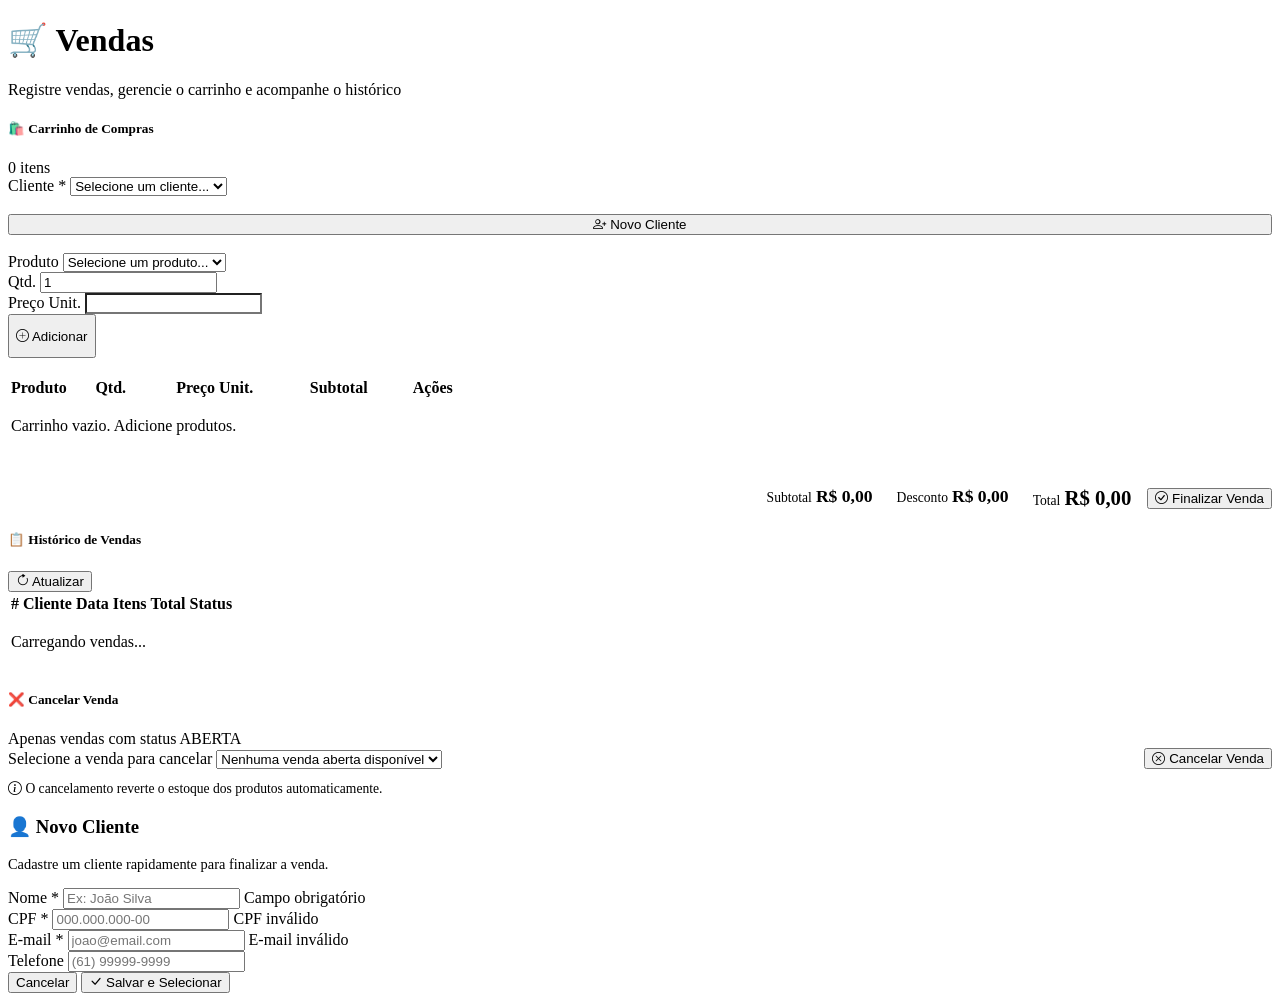
==== commit 1d95ac1d: "chore: merge branch front na main - adiciona frontend GeekSync ERP" ====
--- a/pages/vendas.html
+++ b/pages/vendas.html
@@ -4,10 +4,10 @@
 <head>
     <meta charset="UTF-8">
     <meta name="viewport" content="width=device-width, initial-scale=1.0">
-    <title>Vendas - GeekSync</title>
+    <title>Vendas</title>
     
     <!-- CSS -->
-    <link rel="stylesheet" href="../assets/css/style.css">
+    <link rel="stylesheet" href="../GeekSync-front/assets/css/style.css">
     
     <!-- Bootstrap Icons -->
     <link rel="stylesheet" href="https://cdn.jsdelivr.net/npm/bootstrap-icons@1.13.1/font/bootstrap-icons.min.css">
@@ -15,21 +15,17 @@
 
 <body>
 
-    <div id="page-vendas" class="sub-page" style="display:block; padding:20px;">
-
-        <!-- ============================================================
-             HEADER
-        ============================================================ -->
+    <div id="section-vendas" class="sub-page" style="display:block;">
+
+        <!-- Header -->
         <div class="page-header">
             <div>
                 <h1>🛒 Vendas</h1>
-                <p style="color:var(--muted); font-size:14px;">Registre vendas, gerencie o carrinho e acompanhe o histórico</p>
-            </div>
-        </div>
-
-        <!-- ============================================================
-             CARRINHO DE COMPRAS
-        ============================================================ -->
+                <p>Registre vendas, gerencie o carrinho e acompanhe o histórico</p>
+            </div>
+        </div>
+
+        <!-- Carrinho -->
         <div class="card">
             <div class="card-header">
                 <h5>🛍️ Carrinho de Compras</h5>
@@ -38,15 +34,16 @@
             <div class="card-body">
 
                 <!-- Seleção de Cliente -->
-                <div style="display:grid; grid-template-columns: 1fr auto; gap:12px; margin-bottom:18px;">
-                    <div class="form-group" style="margin-bottom:0;">
-                        <label class="form-label">Cliente *</label>
-                        <select id="clienteVenda" class="form-input">
+                <div class="form-row" style="margin-bottom:18px;">
+                    <div class="form-group" style="margin-bottom:0;">
+                        <label>Cliente *</label>
+                        <select id="clienteVenda">
                             <option value="">Selecione um cliente...</option>
                         </select>
                     </div>
-                    <div class="form-group" style="margin-bottom:0; display:flex; align-items:flex-end;">
-                        <button class="btn btn-secondary" onclick="abrirModalNovoCliente()" style="height:44px; white-space:nowrap;">
+                    <div class="form-group" style="margin-bottom:0;">
+                        <label>&nbsp;</label>
+                        <button class="btn btn-secondary" style="width:100%;" onclick="abrirModalNovoCliente()">
                             <i class="bi bi-person-plus"></i>
                             Novo Cliente
                         </button>
@@ -54,22 +51,22 @@
                 </div>
 
                 <!-- Adicionar Itens -->
-                <div style="display:grid; grid-template-columns: 2fr 0.8fr 1fr auto; gap:12px; margin-bottom:18px; align-items:flex-end;">
-                    <div class="form-group" style="margin-bottom:0;">
-                        <label class="form-label">Produto</label>
-                        <select id="produtoVenda" class="form-input">
+                <div class="form-row" style="margin-bottom:18px; align-items:flex-end;">
+                    <div class="form-group" style="margin-bottom:0;">
+                        <label>Produto</label>
+                        <select id="produtoVenda">
                             <option value="">Selecione um produto...</option>
                         </select>
                     </div>
                     <div class="form-group" style="margin-bottom:0;">
-                        <label class="form-label">Qtd.</label>
-                        <input type="number" id="quantidadeItem" class="form-input" value="1" min="1">
-                    </div>
-                    <div class="form-group" style="margin-bottom:0;">
-                        <label class="form-label">Preço Unit.</label>
-                        <input type="text" id="precoUnitario" class="form-input" readonly style="background:var(--surface2); color:var(--muted); cursor:not-allowed;">
-                    </div>
-                    <button class="btn btn-primary" id="btnAdicionarItem" style="height:44px; white-space:nowrap;">
+                        <label>Qtd.</label>
+                        <input type="number" id="quantidadeItem" value="1" min="1" />
+                    </div>
+                    <div class="form-group" style="margin-bottom:0;">
+                        <label>Preço Unit.</label>
+                        <input type="text" id="precoUnitario" readonly style="background:var(--surface2); color:var(--muted);" />
+                    </div>
+                    <button class="btn btn-primary" id="btnAdicionarItem" style="margin-bottom:0; height:44px;">
                         <i class="bi bi-plus-circle"></i>
                         Adicionar
                     </button>
@@ -114,7 +111,7 @@
                             <span style="font-size:1.3rem; font-weight:700; color:var(--blue);" id="totalFinal">R$ 0,00</span>
                         </div>
                     </div>
-                    <button class="btn btn-success" id="btnFinalizarVenda" style="height:48px; padding:0 32px; font-size:1rem;">
+                    <button class="btn btn-success" id="btnFinalizarVenda">
                         <i class="bi bi-check-circle"></i>
                         Finalizar Venda
                     </button>
@@ -123,10 +120,8 @@
             </div>
         </div>
 
-        <!-- ============================================================
-             HISTÓRICO DE VENDAS
-        ============================================================ -->
-        <div class="card" style="margin-top:20px;">
+        <!-- Histórico -->
+        <div class="card">
             <div class="card-header">
                 <h5>📋 Histórico de Vendas</h5>
                 <button class="btn btn-secondary btn-sm" onclick="listarVendas()">
@@ -159,31 +154,26 @@
             </div>
         </div>
 
-        <!-- ============================================================
-             CANCELAR VENDA
-        ============================================================ -->
-        <div class="card" style="margin-top:20px; border-left: 4px solid var(--danger);">
+        <!-- Cancelar Venda -->
+        <div class="card">
             <div class="card-header">
-                <h5 style="color: var(--danger);">❌ Cancelar Venda</h5>
+                <h5>❌ Cancelar Venda</h5>
                 <span class="badge badge-warning">Apenas vendas com status ABERTA</span>
             </div>
             <div class="card-body">
                 <div style="display:flex; gap:12px; flex-wrap:wrap; align-items:flex-end;">
-                    <div class="form-group" style="flex:2; min-width:250px; margin-bottom:0;">
-                        <label class="form-label">Selecione a venda para cancelar</label>
-                        <select id="vendaIdCancelar" class="form-input">
+                    <div class="form-group" style="flex:1; min-width:250px; margin-bottom:0;">
+                        <label>Selecione a venda para cancelar</label>
+                        <select id="vendaIdCancelar">
                             <option value="">Nenhuma venda aberta disponível</option>
                         </select>
                     </div>
-                    <div class="form-group" style="flex:1; min-width:150px; margin-bottom:0;">
-                        <label class="form-label">&nbsp;</label>
-                        <button class="btn btn-danger" id="btnCancelarVenda" style="width:100%; height:44px;">
-                            <i class="bi bi-x-circle"></i>
-                            Cancelar Venda
-                        </button>
-                    </div>
-                </div>
-                <div style="margin-top:12px; font-size:.85rem; color:var(--muted); display:flex; align-items:center; gap:6px;">
+                    <button class="btn btn-danger" id="btnCancelarVenda" style="margin-bottom:0;">
+                        <i class="bi bi-x-circle"></i>
+                        Cancelar Venda
+                    </button>
+                </div>
+                <div style="margin-top:12px; font-size:.85rem; color:var(--muted);">
                     <i class="bi bi-info-circle"></i>
                     O cancelamento reverte o estoque dos produtos automaticamente.
                 </div>
@@ -193,37 +183,38 @@
     </div>
 
     <!-- ============================================================
-         MODAL - NOVO CLIENTE
+         MODAL - NOVO CLIENTE RÁPIDO
     ============================================================ -->
+
     <div class="modal-overlay" id="modalNovoCliente">
         <div class="modal">
             <h3>👤 Novo Cliente</h3>
-            <p style="color:var(--muted); font-size:.9rem; margin-bottom:16px;">Cadastre um cliente rapidamente para finalizar a venda.</p>
-
-            <div class="form-group">
-                <label class="form-label">Nome *</label>
-                <input type="text" id="novoClienteNome" class="form-input" placeholder="Ex: João Silva">
+            <p style="color:var(--muted); font-size:.9rem;">Cadastre um cliente rapidamente para finalizar a venda.</p>
+
+            <div class="form-group">
+                <label>Nome *</label>
+                <input type="text" id="novoClienteNome" placeholder="Ex: João Silva" />
                 <span class="error-msg" id="err-novo-cliente-nome">Campo obrigatório</span>
             </div>
 
             <div class="form-group">
-                <label class="form-label">CPF *</label>
-                <input type="text" id="novoClienteCpf" class="form-input" placeholder="000.000.000-00" maxlength="14">
+                <label>CPF *</label>
+                <input type="text" id="novoClienteCpf" placeholder="000.000.000-00" maxlength="14" oninput="maskCPF(this)" />
                 <span class="error-msg" id="err-novo-cliente-cpf">CPF inválido</span>
             </div>
 
             <div class="form-group">
-                <label class="form-label">E-mail *</label>
-                <input type="email" id="novoClienteEmail" class="form-input" placeholder="joao@email.com">
+                <label>E-mail *</label>
+                <input type="email" id="novoClienteEmail" placeholder="joao@email.com" />
                 <span class="error-msg" id="err-novo-cliente-email">E-mail inválido</span>
             </div>
 
             <div class="form-group">
-                <label class="form-label">Telefone</label>
-                <input type="text" id="novoClienteTelefone" class="form-input" placeholder="(61) 99999-9999" maxlength="15">
-            </div>
-
-            <div class="form-actions" style="margin-top:20px;">
+                <label>Telefone</label>
+                <input type="text" id="novoClienteTelefone" placeholder="(61) 99999-9999" maxlength="15" oninput="maskTel(this)" />
+            </div>
+
+            <div class="form-actions">
                 <button class="btn btn-secondary" onclick="fecharModalNovoCliente()">Cancelar</button>
                 <button class="btn btn-primary" onclick="salvarNovoCliente()">
                     <i class="bi bi-check-lg"></i>
@@ -234,39 +225,13 @@
     </div>
 
     <!-- ============================================================
-         TOAST NOTIFICATIONS
-    ============================================================ -->
-    <div class="toast-container" id="toast-container"></div>
-
-    <!-- ============================================================
-         SCRIPTS
+         SCRIPTS (somente links, SEM script inline)
     ============================================================ -->
     <script src="../assets/js/api.js"></script>
     <script src="../assets/js/auth.js"></script>
     <script src="../assets/js/app.js"></script>
     <script src="../assets/js/vendas.js"></script>
 
-    <!-- ============================================================
-         INICIALIZAÇÃO
-    ============================================================ -->
-    <script>
-        document.addEventListener('DOMContentLoaded', function() {
-            // Carrega dados da venda
-            carregarDadosVenda();
-            
-            // Configura eventos
-            configurarEventosVendas();
-            
-            // Lista vendas
-            listarVendas();
-            
-            // Carrega vendas abertas para cancelamento
-            carregarVendasAbertas();
-            
-            console.log('✅ Página de Vendas inicializada!');
-        });
-    </script>
-
 </body>
 
 </html>
